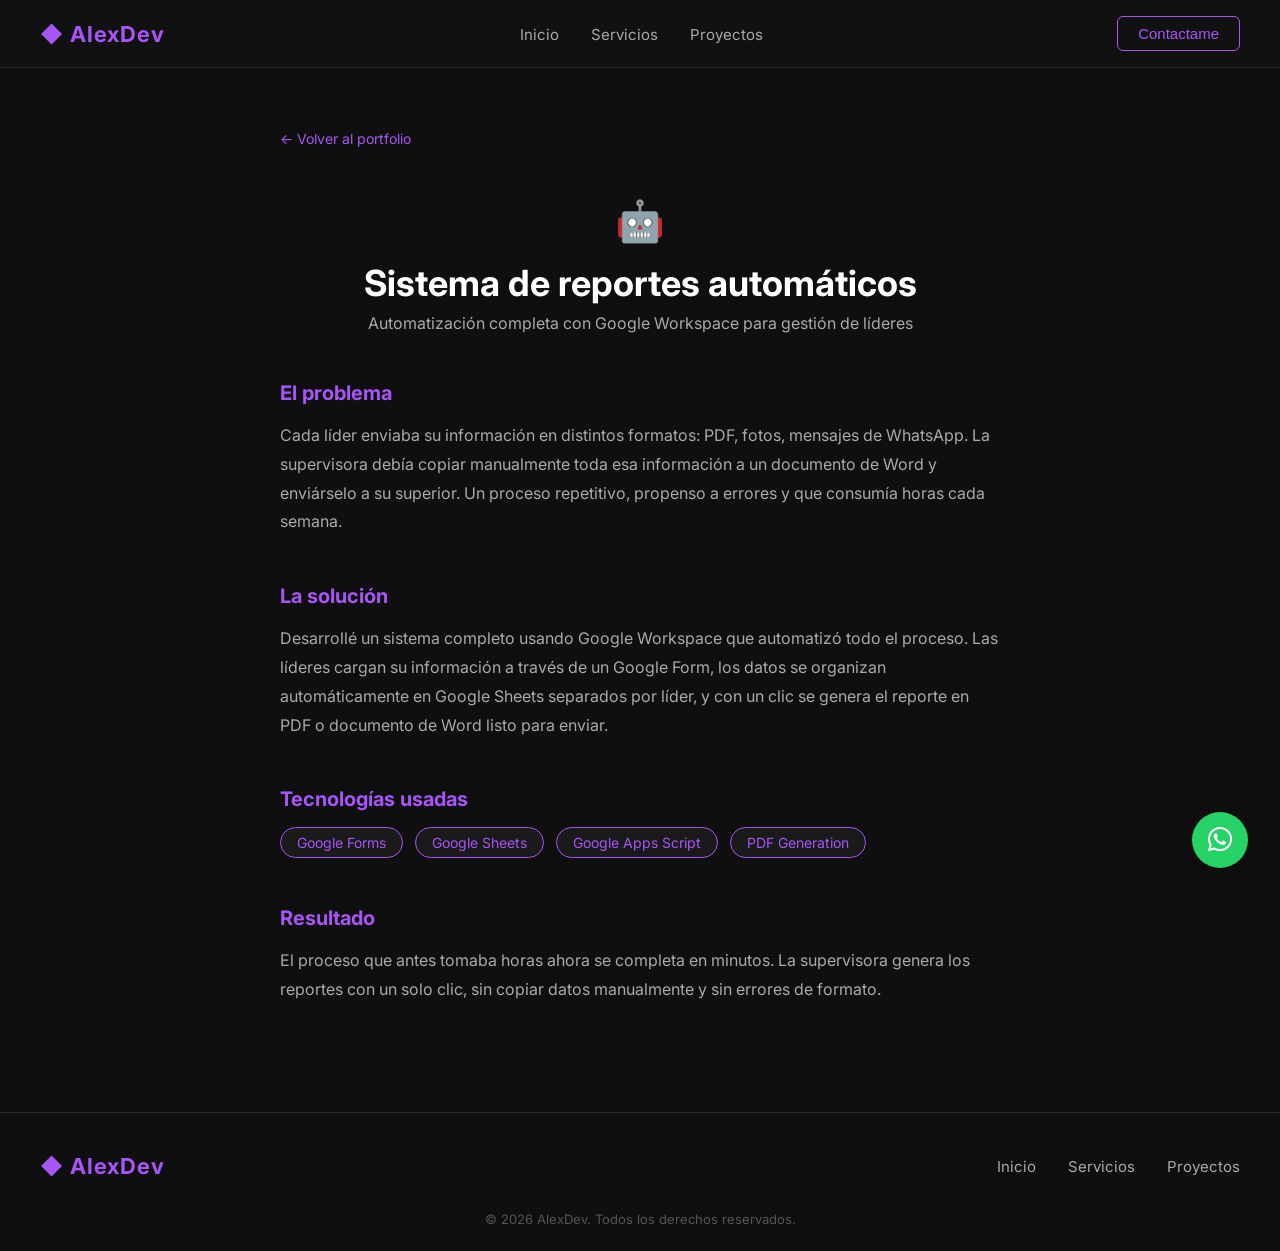
==== ProyectoReporte.html @ db44d46a "formulario funcional, pagina de proyecto y boton de whatsapp" ====
<!DOCTYPE html>
<html lang="es">
  <head>
    <meta charset="UTF-8">
    <meta name="viewport" content="width=device-width, initial-scale=1.0">
    <title>Sistema de Reportes - AlexDev</title>
    <link href="https://fonts.googleapis.com/css2?family=Inter:wght@400;600;700&display=swap" rel="stylesheet">
    <link rel="stylesheet" href="https://cdnjs.cloudflare.com/ajax/libs/font-awesome/6.5.0/css/all.min.css">
    <link rel="stylesheet" href="estilo.css">
  </head>
  <body>

    <nav class="navbar">
      <div class="logo">◆ AlexDev</div>
      <ul class="menu">
        <li><a href="index.html#inicio">Inicio</a></li>
        <li><a href="index.html#servicios">Servicios</a></li>
        <li><a href="index.html#proyectos">Proyectos</a></li>
      </ul>
      <button class="btn-contactar" onclick="location.href='index.html#contacto'">Contactame</button>
    </nav>

    <main class="detalle">

      <a href="index.html#proyectos" class="volver">← Volver al portfolio</a>

      <div class="detalle-header">
        <div class="card-icono">🤖</div>
        <h1>Sistema de reportes automáticos</h1>
        <p>Automatización completa con Google Workspace para gestión de líderes</p>
      </div>

      <div class="detalle-seccion">
        <h2>El problema</h2>
        <p>Cada líder enviaba su información en distintos formatos: PDF, fotos, mensajes de WhatsApp. La supervisora debía copiar manualmente toda esa información a un documento de Word y enviárselo a su superior. Un proceso repetitivo, propenso a errores y que consumía horas cada semana.</p>
      </div>

      <div class="detalle-seccion">
        <h2>La solución</h2>
        <p>Desarrollé un sistema completo usando Google Workspace que automatizó todo el proceso. Las líderes cargan su información a través de un Google Form, los datos se organizan automáticamente en Google Sheets separados por líder, y con un clic se genera el reporte en PDF o documento de Word listo para enviar.</p>
      </div>

      <div class="detalle-seccion">
        <h2>Tecnologías usadas</h2>
        <div class="tags">
          <span class="tag">Google Forms</span>
          <span class="tag">Google Sheets</span>
          <span class="tag">Google Apps Script</span>
          <span class="tag">PDF Generation</span>
        </div>
      </div>

      <div class="detalle-seccion">
        <h2>Resultado</h2>
        <p>El proceso que antes tomaba horas ahora se completa en minutos. La supervisora genera los reportes con un solo clic, sin copiar datos manualmente y sin errores de formato.</p>
      </div>

    </main>

    <footer class="footer">
      <div class="footer-top">
        <div class="logo">◆ AlexDev</div>
        <ul class="menu">
          <li><a href="index.html#inicio">Inicio</a></li>
          <li><a href="index.html#servicios">Servicios</a></li>
          <li><a href="index.html#proyectos">Proyectos</a></li>
        </ul>
      </div>
      <p class="footer-copy">© 2026 AlexDev. Todos los derechos reservados.</p>
    </footer>

    <a href="https://wa.me/541151580293" class="whatsapp-flotante" target="_blank">
      <i class="fa-brands fa-whatsapp"></i>
    </a>

  </body>
</html>
---- estilo.css ----
* {
  margin: 0;
  padding: 0;
  box-sizing: border-box;
}

body {
  font-family: 'Inter', sans-serif;
  background-color: #0f0f0f;
}

.navbar {
  display: flex;
  justify-content: space-between;
  align-items: center;
  background-color: #111;
  padding: 16px 40px;
  border-bottom: 1px solid #2a2a2a;
}

.logo {
  color: #a855f7;
  font-size: 22px;
  font-weight: bold;
  letter-spacing: 1px;
}

.menu {
  display: flex;
  list-style: none;
  gap: 32px;
}

.menu a {
  color: #aaa;
  text-decoration: none;
  font-size: 15px;
  transition: color 0.3s;
}

.menu a:hover {
  color: white;
}

.btn-contactar {
  background-color: transparent;
  color: #a855f7;
  border: 1px solid #a855f7;
  padding: 8px 20px;
  border-radius: 6px;
  font-size: 15px;
  cursor: pointer;
  transition: all 0.3s;
}

.btn-contactar:hover {
  background-color: #a855f7;
  color: white;
}
.hero {
  display: flex;
  flex-direction: column;
  align-items: center;
  justify-content: center;
  text-align: center;
  padding: 120px 40px;
  gap: 24px;
}

.hero-titulo {
  color: white;
  font-size: 52px;
  font-weight: bold;
  line-height: 1.2;
  max-width: 700px;
}

.hero-subtitulo {
  color: #aaa;
  font-size: 18px;
  max-width: 500px;
  line-height: 1.6;
}

.btn-hero {
  background-color: #aa57f8;
  color: white;
  border: none;
  padding: 14px 32px;
  border-radius: 8px;
  font-size: 16px;
  cursor: pointer;
  transition: background-color 0.3s;
}

.btn-hero:hover {
  background-color: #9333ea;
}
.servicios {
  padding: 80px 40px;
  text-align: center;
}

.servicios-titulo {
  color: white;
  font-size: 36px;
  margin-bottom: 48px;
}

.cards {
  display: flex;
  justify-content: center;
  gap: 24px;
}

.card {
  background-color: #1a1a1a;
  border: 1px solid #2a2a2a;
  border-radius: 12px;
  padding: 32px 24px;
  max-width: 280px;
  transition: border-color 0.3s;
}

.card:hover {
  border-color: #a855f7;
}

.card-icono {
  font-size: 40px;
  margin-bottom: 16px;
}

.card h3 {
  color: white;
  font-size: 20px;
  margin-bottom: 12px;
}

.card p {
  color: #aaa;
  font-size: 15px;
  line-height: 1.6;
}
.footer {
  border-top: 1px solid #2a2a2a;
  padding: 40px 40px 24px 40px;
}

.footer-top {
  display: flex;
  justify-content: space-between;
  align-items: center;
  margin-bottom: 32px;
}

.footer-copy {
  color: #555;
  font-size: 13px;
  text-align: center;
}
.contacto {
  padding: 80px 40px;
  text-align: center;
}

.contacto-titulo {
  color: white;
  font-size: 36px;
  margin-bottom: 48px;
}

.formulario {
  display: flex;
  flex-direction: column;
  align-items: center;
  gap: 16px;
}

.input {
  width: 100%;
  max-width: 500px;
  background-color: #1a1a1a;
  border: 1px solid #2a2a2a;
  border-radius: 8px;
  padding: 14px 16px;
  color: white;
  font-size: 15px;
  outline: none;
  transition: border-color 0.3s;
}

.input:focus {
  border-color: #a855f7;
}

.textarea {
  height: 140px;
  resize: none;
}
.proyectos {
  padding: 80px 40px;
  text-align: center;
}

.proyectos-titulo {
  color: white;
  font-size: 36px;
  margin-bottom: 48px;
}

.card-link {
  display: inline-block;
  margin-top: 16px;
  color: #a855f7;
  text-decoration: none;
  font-size: 14px;
  transition: color 0.3s;
}

.card-link:hover {
  color: white;
}
@media (max-width: 768px) {

  .navbar {
    flex-direction: column;
    gap: 16px;
  }

  .menu {
    gap: 16px;
  }

  .cards {
    flex-direction: column;
    align-items: center;
  }

  .card {
    max-width: 100%;
    width: 100%;
  }

  .hero-titulo {
    font-size: 32px;
  }

  .footer-top {
    flex-direction: column;
    gap: 24px;
    text-align: center;
  }

}
.whatsapp-flotante {
  position: fixed;
  bottom: 32px;
  right: 32px;
  background-color: #25d366;
  color: white;
  font-size: 28px;
  width: 56px;
  height: 56px;
  border-radius: 50%;
  display: flex;
  align-items: center;
  justify-content: center;
  text-decoration: none;
  box-shadow: 0 4px 12px rgba(0, 0, 0, 0.3);
  transition: transform 0.3s;
  z-index: 999;
}

.whatsapp-flotante:hover {
  transform: scale(1.1);
}
.detalle {
  max-width: 800px;
  margin: 0 auto;
  padding: 60px 40px;
}

.volver {
  color: #a855f7;
  text-decoration: none;
  font-size: 14px;
  transition: color 0.3s;
}

.volver:hover {
  color: white;
}

.detalle-header {
  text-align: center;
  margin: 48px 0;
}

.detalle-header h1 {
  color: white;
  font-size: 36px;
  margin: 16px 0 8px 0;
}

.detalle-header p {
  color: #aaa;
  font-size: 16px;
}

.detalle-seccion {
  margin-bottom: 48px;
}

.detalle-seccion h2 {
  color: #a855f7;
  font-size: 20px;
  margin-bottom: 16px;
}

.detalle-seccion p {
  color: #aaa;
  font-size: 16px;
  line-height: 1.8;
}

.tags {
  display: flex;
  flex-wrap: wrap;
  gap: 12px;
}

.tag {
  background-color: #1a1a1a;
  border: 1px solid #a855f7;
  color: #a855f7;
  padding: 6px 16px;
  border-radius: 20px;
  font-size: 14px;
}
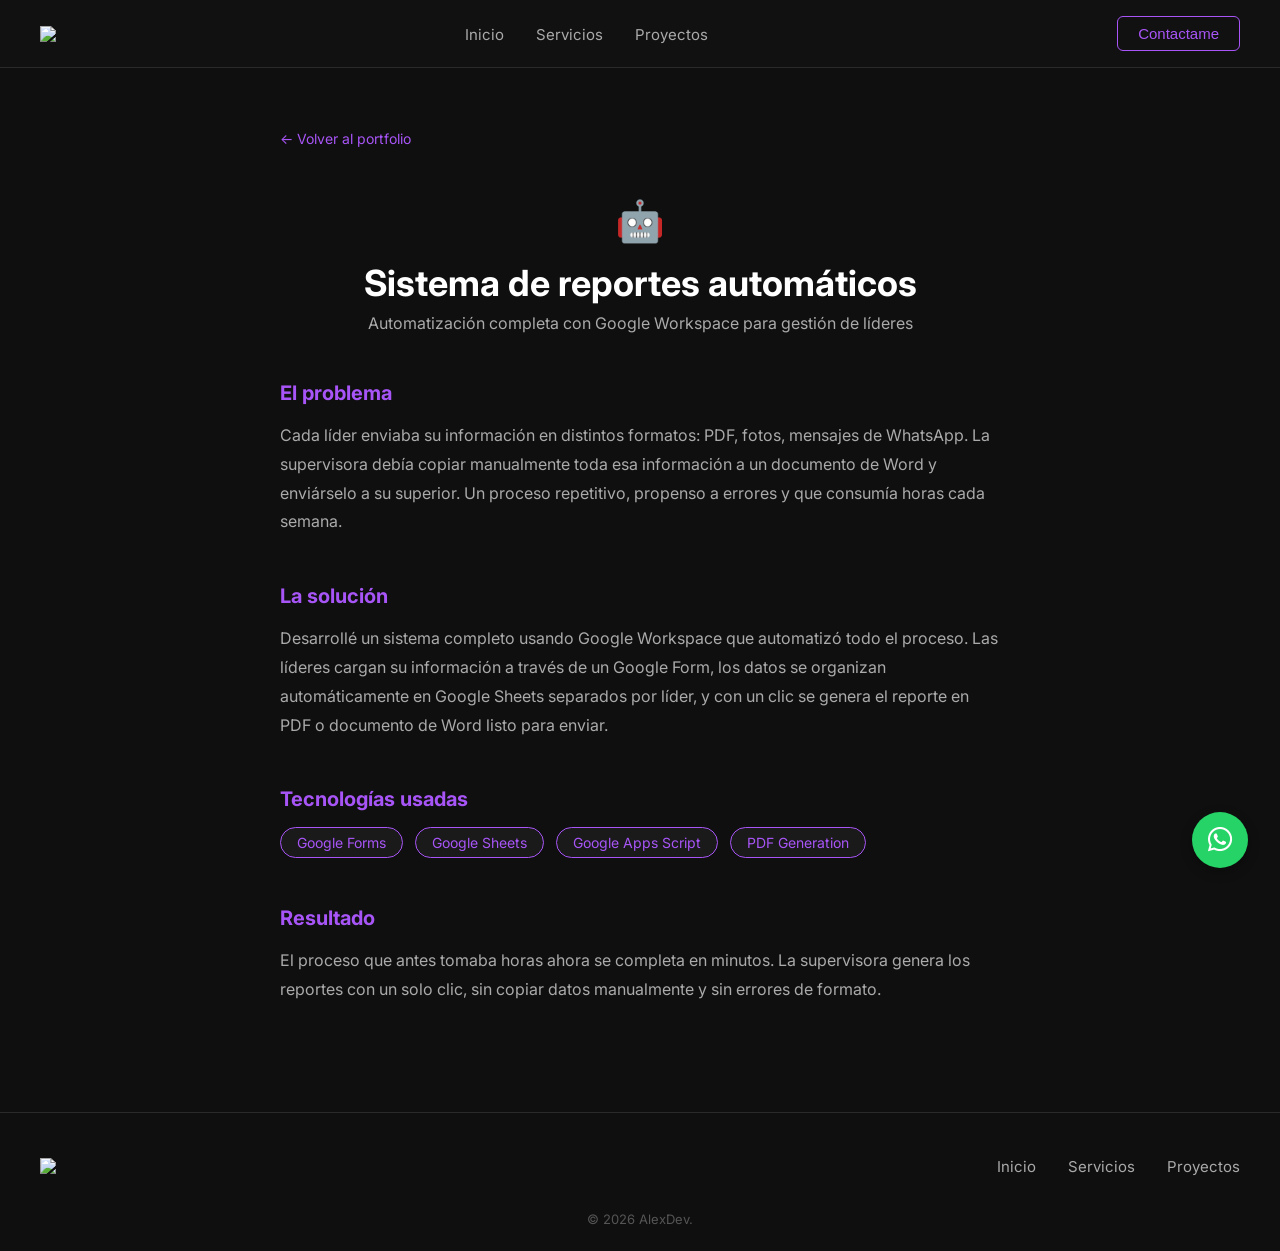
==== commit cd815d94: "seccion sobre mi y mejoras generales clear" ====
--- a/ProyectoReporte.html
+++ b/ProyectoReporte.html
@@ -11,7 +11,7 @@
   <body>
 
     <nav class="navbar">
-      <div class="logo">◆ AlexDev</div>
+      <div class="logo"><img src="https://lh3.googleusercontent.com/u/0/d/135oGGc1pxwLPt21eEREQjYxF271cIPRh"></div>
       <ul class="menu">
         <li><a href="index.html#inicio">Inicio</a></li>
         <li><a href="index.html#servicios">Servicios</a></li>
@@ -59,14 +59,14 @@
 
     <footer class="footer">
       <div class="footer-top">
-        <div class="logo">◆ AlexDev</div>
+        <div class="logo"><img src="https://lh3.googleusercontent.com/u/0/d/135oGGc1pxwLPt21eEREQjYxF271cIPRh"></div>
         <ul class="menu">
           <li><a href="index.html#inicio">Inicio</a></li>
           <li><a href="index.html#servicios">Servicios</a></li>
           <li><a href="index.html#proyectos">Proyectos</a></li>
         </ul>
       </div>
-      <p class="footer-copy">© 2026 AlexDev. Todos los derechos reservados.</p>
+      <p class="footer-copy">© 2026 AlexDev.</p>
     </footer>
 
     <a href="https://wa.me/541151580293" class="whatsapp-flotante" target="_blank">
--- a/estilo.css
+++ b/estilo.css
@@ -337,4 +337,73 @@
   padding: 6px 16px;
   border-radius: 20px;
   font-size: 14px;
+}
+.sobre-mi {
+  padding: 80px 40px;
+  text-align: center;
+}
+
+.sobre-mi-titulo {
+  color: white;
+  font-size: 36px;
+  margin-bottom: 48px;
+}
+
+.sobre-mi-contenido {
+  display: flex;
+  align-items: center;
+  gap: 48px;
+  max-width: 900px;
+  margin: 0 auto;
+  text-align: left;
+}
+
+.foto-placeholder {
+  min-width: 180px;
+  height: 180px;
+  border-radius: 50%;
+  background-color: #a855f7;
+  display: flex;
+  align-items: center;
+  justify-content: center;
+  font-size: 72px;
+  font-weight: bold;
+  color: white;
+}
+
+.sobre-mi-texto h3 {
+  color: white;
+  font-size: 24px;
+  margin-bottom: 16px;
+}
+
+.sobre-mi-texto p {
+  color: #aaa;
+  font-size: 16px;
+  line-height: 1.8;
+  margin-bottom: 16px;
+}
+
+.sobre-mi-datos {
+  display: flex;
+  flex-direction: column;
+  gap: 8px;
+  margin-top: 24px;
+}
+
+.sobre-mi-datos span {
+  color: #a855f7;
+  font-size: 14px;
+}
+
+@media (max-width: 768px) {
+  .sobre-mi-contenido {
+    flex-direction: column;
+    text-align: center;
+  }
+}
+.logo img{
+
+height: 50px;
+
 }
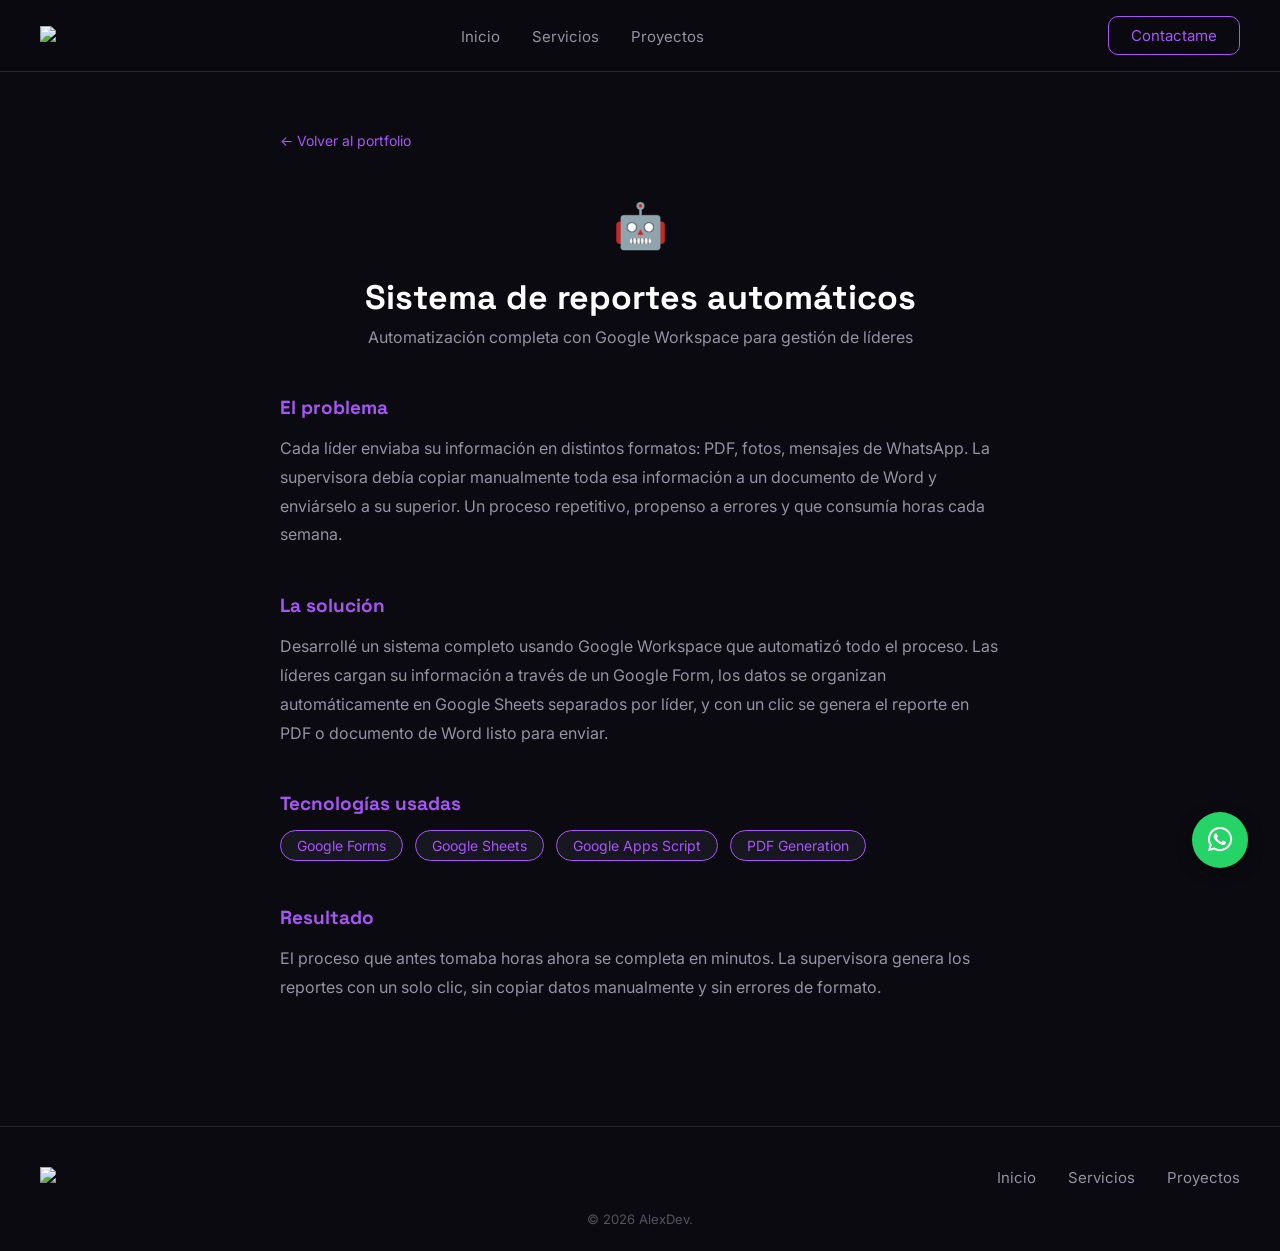
==== commit 8726e295: "agregado de pagina web voltek y mejora visual para el portfolio principal" ====
--- a/ProyectoReporte.html
+++ b/ProyectoReporte.html
@@ -4,25 +4,26 @@
     <meta charset="UTF-8">
     <meta name="viewport" content="width=device-width, initial-scale=1.0">
     <title>Sistema de Reportes - AlexDev</title>
-    <link href="https://fonts.googleapis.com/css2?family=Inter:wght@400;600;700&display=swap" rel="stylesheet">
+    <link href="https://fonts.googleapis.com/css2?family=Space+Grotesk:wght@500;600;700&family=Inter:wght@400;500;600;700&display=swap" rel="stylesheet">
     <link rel="stylesheet" href="https://cdnjs.cloudflare.com/ajax/libs/font-awesome/6.5.0/css/all.min.css">
     <link rel="stylesheet" href="estilo.css">
+    <link rel="icon" type="image/png" href="Imagenes/MiLogo.png">
   </head>
   <body>
 
     <nav class="navbar">
       <div class="logo"><img src="https://lh3.googleusercontent.com/u/0/d/135oGGc1pxwLPt21eEREQjYxF271cIPRh"></div>
       <ul class="menu">
-        <li><a href="index.html#inicio">Inicio</a></li>
-        <li><a href="index.html#servicios">Servicios</a></li>
-        <li><a href="index.html#proyectos">Proyectos</a></li>
+        <li><a href="index.html#Inicio">Inicio</a></li>
+        <li><a href="index.html#Servicios">Servicios</a></li>
+        <li><a href="index.html#Proyectos">Proyectos</a></li>
       </ul>
       <button class="btn-contactar" onclick="location.href='index.html#contacto'">Contactame</button>
     </nav>
 
     <main class="detalle">
 
-      <a href="index.html#proyectos" class="volver">← Volver al portfolio</a>
+      <a href="index.html#Proyectos" class="volver">← Volver al portfolio</a>
 
       <div class="detalle-header">
         <div class="card-icono">🤖</div>
@@ -61,17 +62,17 @@
       <div class="footer-top">
         <div class="logo"><img src="https://lh3.googleusercontent.com/u/0/d/135oGGc1pxwLPt21eEREQjYxF271cIPRh"></div>
         <ul class="menu">
-          <li><a href="index.html#inicio">Inicio</a></li>
-          <li><a href="index.html#servicios">Servicios</a></li>
-          <li><a href="index.html#proyectos">Proyectos</a></li>
+          <li><a href="index.html#Inicio">Inicio</a></li>
+          <li><a href="index.html#Servicios">Servicios</a></li>
+          <li><a href="index.html#Proyectos">Proyectos</a></li>
         </ul>
       </div>
-      <p class="footer-copy">© 2026 AlexDev.</p>
     </footer>
+    <p class="footer-copy">© 2026 AlexDev.</p>
 
     <a href="https://wa.me/541151580293" class="whatsapp-flotante" target="_blank">
       <i class="fa-brands fa-whatsapp"></i>
     </a>
 
   </body>
-</html>+</html>
--- a/estilo.css
+++ b/estilo.css
@@ -1,28 +1,66 @@
+html {
+  scroll-behavior: smooth;
+  scroll-padding-top: 90px;
+}
+
 * {
   margin: 0;
   padding: 0;
   box-sizing: border-box;
 }
 
+:root {
+  --bg: #0a0a10;
+  --bg-alt: #121218;
+  --surface: #17171f;
+  --ink: #f4f2f8;
+  --muted: #9691a3;
+  --accent: #a855f7;
+  --accent-soft: #7c3aed;
+  --line: #26262f;
+  --radius: 14px;
+  --radius-sm: 10px;
+}
+
 body {
   font-family: 'Inter', sans-serif;
-  background-color: #0f0f0f;
-}
-
+  background-color: var(--bg);
+  color: var(--ink);
+}
+
+h1, h2, h3 {
+  font-family: 'Space Grotesk', sans-serif;
+}
+
+/* BARRA DE PROGRESO DE SCROLL */
+.scroll-progreso {
+  position: fixed;
+  top: 0;
+  left: 0;
+  height: 3px;
+  width: 0%;
+  background: linear-gradient(90deg, var(--accent), var(--accent-soft));
+  z-index: 1001;
+  transition: width 0.1s linear;
+}
+
+/* NAVBAR */
 .navbar {
   display: flex;
   justify-content: space-between;
   align-items: center;
-  background-color: #111;
+  background-color: rgba(10, 10, 16, 0.85);
+  backdrop-filter: blur(10px);
   padding: 16px 40px;
-  border-bottom: 1px solid #2a2a2a;
-}
-
-.logo {
-  color: #a855f7;
-  font-size: 22px;
-  font-weight: bold;
-  letter-spacing: 1px;
+  border-bottom: 1px solid var(--line);
+  position: fixed;
+  top: 0;
+  width: 100%;
+  z-index: 999;
+}
+
+.logo img {
+  height: 44px;
 }
 
 .menu {
@@ -32,141 +70,544 @@
 }
 
 .menu a {
-  color: #aaa;
+  position: relative;
+  color: var(--muted);
   text-decoration: none;
   font-size: 15px;
   transition: color 0.3s;
 }
 
+.menu a::after {
+  content: '';
+  position: absolute;
+  left: 0;
+  bottom: -4px;
+  width: 100%;
+  height: 1px;
+  background-color: var(--accent);
+  transform: scaleX(0);
+  transform-origin: center;
+  transition: transform 0.3s ease;
+}
+
 .menu a:hover {
-  color: white;
+  color: var(--ink);
+}
+
+.menu a:hover::after {
+  transform: scaleX(1);
 }
 
 .btn-contactar {
   background-color: transparent;
-  color: #a855f7;
-  border: 1px solid #a855f7;
-  padding: 8px 20px;
-  border-radius: 6px;
+  color: var(--accent);
+  border: 1px solid var(--accent);
+  padding: 9px 22px;
+  border-radius: var(--radius-sm);
   font-size: 15px;
   cursor: pointer;
   transition: all 0.3s;
+  font-family: 'Inter', sans-serif;
 }
 
 .btn-contactar:hover {
-  background-color: #a855f7;
-  color: white;
-}
+  background-color: var(--accent);
+  color: white;
+}
+
+.btn-hamburguesa {
+  display: none;
+  flex-direction: column;
+  justify-content: center;
+  gap: 5px;
+  background: none;
+  border: none;
+  cursor: pointer;
+  width: 32px;
+  height: 32px;
+}
+
+.btn-hamburguesa span {
+  width: 100%;
+  height: 2px;
+  background-color: var(--ink);
+  transition: transform 0.3s, opacity 0.3s;
+}
+
+/* HERO */
 .hero {
+  position: relative;
   display: flex;
   flex-direction: column;
   align-items: center;
   justify-content: center;
   text-align: center;
-  padding: 120px 40px;
+  min-height: 100vh;
+  padding: 120px 40px 80px 40px;
+  gap: 20px;
+  overflow: hidden;
+}
+
+.hero-mancha {
+  position: absolute;
+  border-radius: 50%;
+  filter: blur(80px);
+  opacity: 0.25;
+  pointer-events: none;
+  z-index: 0;
+}
+
+.hero-mancha-1 {
+  width: 420px;
+  height: 420px;
+  background: var(--accent);
+  top: -10%;
+  left: -8%;
+  animation: flotar1 16s ease-in-out infinite;
+}
+
+.hero-mancha-2 {
+  width: 480px;
+  height: 480px;
+  background: var(--accent-soft);
+  bottom: -15%;
+  right: -10%;
+  animation: flotar2 20s ease-in-out infinite;
+}
+
+@keyframes flotar1 {
+  0%, 100% { transform: translate(0, 0) scale(1); }
+  50% { transform: translate(60px, 40px) scale(1.15); }
+}
+
+@keyframes flotar2 {
+  0%, 100% { transform: translate(0, 0) scale(1); }
+  50% { transform: translate(-50px, -30px) scale(1.1); }
+}
+
+.hero-eyebrow,
+.hero-titulo,
+.hero-subtitulo,
+.btn-hero {
+  position: relative;
+  z-index: 1;
+  opacity: 0;
+  transform: translateY(20px);
+  animation: apareceHero 0.8s ease forwards;
+}
+
+.hero-eyebrow { animation-delay: 0.1s; }
+.hero-titulo { animation-delay: 0.25s; }
+.hero-subtitulo { animation-delay: 0.4s; }
+.btn-hero { animation-delay: 0.55s; }
+
+@keyframes apareceHero {
+  to {
+    opacity: 1;
+    transform: translateY(0);
+  }
+}
+
+.hero-eyebrow {
+  font-family: 'Inter', sans-serif;
+  font-size: 13px;
+  letter-spacing: 2px;
+  text-transform: uppercase;
+  color: var(--accent);
+}
+
+.hero-titulo {
+  color: white;
+  font-size: 54px;
+  font-weight: 700;
+  line-height: 1.2;
+  max-width: 720px;
+}
+
+.hero-wave {
+  display: inline-block;
+  animation: saludo 2.4s ease-in-out infinite;
+  transform-origin: 70% 70%;
+}
+
+@keyframes saludo {
+  0%, 60%, 100% { transform: rotate(0deg); }
+  10% { transform: rotate(14deg); }
+  20% { transform: rotate(-8deg); }
+  30% { transform: rotate(14deg); }
+  40% { transform: rotate(-4deg); }
+}
+
+.hero-subtitulo {
+  color: var(--muted);
+  font-size: 18px;
+  max-width: 520px;
+  line-height: 1.6;
+}
+
+.btn-hero {
+  position: relative;
+  overflow: hidden;
+  background: linear-gradient(135deg, var(--accent), var(--accent-soft));
+  color: white;
+  border: none;
+  padding: 15px 34px;
+  border-radius: var(--radius-sm);
+  font-size: 16px;
+  font-weight: 500;
+  cursor: pointer;
+  transition: transform 0.25s, box-shadow 0.25s;
+  font-family: 'Inter', sans-serif;
+}
+
+.btn-hero::before {
+  content: '';
+  position: absolute;
+  top: 0;
+  left: -75%;
+  width: 50%;
+  height: 100%;
+  background: linear-gradient(120deg, transparent, rgba(255,255,255,0.35), transparent);
+  transform: skewX(-20deg);
+  transition: left 0.6s ease;
+}
+
+.btn-hero:hover::before {
+  left: 125%;
+}
+
+.btn-hero:hover {
+  transform: translateY(-2px);
+  box-shadow: 0 10px 30px rgba(168, 85, 247, 0.35);
+}
+
+/* ANIMACIÓN DE APARICIÓN AL HACER SCROLL */
+.reveal {
+  opacity: 0;
+  transform: translateY(28px);
+  transition: opacity 0.7s ease, transform 0.7s ease;
+}
+
+.reveal.visible {
+  opacity: 1;
+  transform: translateY(0);
+}
+
+/* SERVICIOS */
+.servicios {
+  padding: 90px 40px;
+  text-align: center;
+}
+
+.servicios-titulo {
+  color: white;
+  font-size: 34px;
+  margin-bottom: 48px;
+}
+
+.cards {
+  display: grid;
   gap: 24px;
-}
-
-.hero-titulo {
-  color: white;
-  font-size: 52px;
-  font-weight: bold;
-  line-height: 1.2;
-  max-width: 700px;
-}
-
-.hero-subtitulo {
-  color: #aaa;
-  font-size: 18px;
-  max-width: 500px;
-  line-height: 1.6;
-}
-
-.btn-hero {
-  background-color: #aa57f8;
-  color: white;
-  border: none;
-  padding: 14px 32px;
-  border-radius: 8px;
+  max-width: 1200px;
+  margin: 0 auto;
+}
+
+.cards-servicios .card,
+.cards-proyectos .card {
+  opacity: 0;
+  transform: translateY(24px);
+  transition: opacity 0.6s ease, transform 0.6s ease;
+}
+
+.reveal.visible .cards-servicios .card,
+.reveal.visible .cards-proyectos .card {
+  opacity: 1;
+  transform: translateY(0);
+}
+
+/* Cada card siguiente espera un poquito más para aparecer (efecto cascada) */
+.cards .card:nth-child(1) { transition-delay: 0.05s; }
+.cards .card:nth-child(2) { transition-delay: 0.15s; }
+.cards .card:nth-child(3) { transition-delay: 0.25s; }
+.cards .card:nth-child(4) { transition-delay: 0.35s; }
+.cards .card:nth-child(5) { transition-delay: 0.45s; }
+.cards .card:nth-child(6) { transition-delay: 0.55s; }
+
+.cards-servicios {
+  grid-template-columns: repeat(auto-fit, minmax(230px, 1fr));
+}
+
+.card {
+  position: relative;
+  background-color: var(--surface);
+  border: 1px solid var(--line);
+  border-radius: var(--radius);
+  padding: 32px 24px;
+  text-align: left;
+  overflow: hidden;
+  transition: border-color 0.3s, transform 0.15s ease, box-shadow 0.3s;
+  transform: perspective(600px) rotateX(0deg) rotateY(0deg);
+  will-change: transform;
+}
+
+.card::before {
+  content: '';
+  position: absolute;
+  top: 0;
+  left: 0;
+  width: 100%;
+  height: 100%;
+  background: radial-gradient(220px circle at var(--mouse-x, 50%) var(--mouse-y, 50%), rgba(168, 85, 247, 0.15), transparent 70%);
+  opacity: 0;
+  transition: opacity 0.4s ease;
+  pointer-events: none;
+}
+
+.card:hover::before {
+  opacity: 1;
+}
+
+.card:hover {
+  border-color: var(--accent);
+  box-shadow: 0 16px 40px rgba(168, 85, 247, 0.12);
+}
+
+.card > * {
+  position: relative;
+  z-index: 1;
+}
+
+.card-icono {
+  font-size: 36px;
+  margin-bottom: 16px;
+  display: inline-block;
+  transition: transform 0.35s ease;
+}
+
+.card:hover .card-icono {
+  transform: scale(1.15) rotate(-6deg);
+}
+
+.card h3 {
+  color: white;
+  font-size: 19px;
+  margin-bottom: 10px;
+}
+
+.card p {
+  color: var(--muted);
+  font-size: 14px;
+  line-height: 1.65;
+}
+
+/* SOBRE MI */
+.sobre-mi {
+  padding: 90px 40px;
+}
+
+.sobre-mi-titulo {
+  color: white;
+  font-size: 34px;
+  margin-bottom: 48px;
+  text-align: center;
+}
+
+.sobre-mi-contenido {
+  display: flex;
+  align-items: center;
+  gap: 56px;
+  max-width: 900px;
+  margin: 0 auto;
+  text-align: left;
+}
+
+.foto-placeholder {
+  min-width: 170px;
+  height: 170px;
+  border-radius: 50%;
+  background: linear-gradient(135deg, var(--accent), var(--accent-soft));
+  display: flex;
+  align-items: center;
+  justify-content: center;
+  font-size: 68px;
+  font-weight: 700;
+  color: white;
+  font-family: 'Space Grotesk', sans-serif;
+}
+
+.sobre-mi-texto p {
+  color: var(--muted);
   font-size: 16px;
-  cursor: pointer;
-  transition: background-color 0.3s;
-}
-
-.btn-hero:hover {
-  background-color: #9333ea;
-}
-.servicios {
-  padding: 80px 40px;
+  line-height: 1.8;
+  margin-bottom: 16px;
+}
+
+.sobre-mi-datos {
+  display: flex;
+  flex-direction: column;
+  gap: 8px;
+  margin-top: 24px;
+}
+
+.sobre-mi-datos span {
+  color: var(--accent);
+  font-size: 14px;
+}
+
+@media (max-width: 768px) {
+  .sobre-mi-contenido {
+    flex-direction: column;
+    text-align: center;
+  }
+}
+
+/* PROYECTOS - el grid que soluciona el problema de deformación */
+.proyectos {
+  padding: 90px 40px;
   text-align: center;
 }
 
-.servicios-titulo {
-  color: white;
-  font-size: 36px;
+.proyectos-titulo {
+  color: white;
+  font-size: 34px;
+  margin-bottom: 8px;
+}
+
+.proyectos-subtitulo {
+  color: var(--muted);
+  font-size: 15px;
   margin-bottom: 48px;
 }
 
-.cards {
-  display: flex;
-  justify-content: center;
-  gap: 24px;
-}
-
-.card {
-  background-color: #1a1a1a;
-  border: 1px solid #2a2a2a;
-  border-radius: 12px;
-  padding: 32px 24px;
-  max-width: 280px;
-  transition: border-color 0.3s;
-}
-
-.card:hover {
-  border-color: #a855f7;
-}
-
-.card-icono {
-  font-size: 40px;
-  margin-bottom: 16px;
-}
-
-.card h3 {
-  color: white;
-  font-size: 20px;
+.cards-proyectos {
+  grid-template-columns: repeat(auto-fill, minmax(270px, 1fr));
+  align-items: stretch;
+}
+
+.card-proyecto {
+  display: flex;
+  flex-direction: column;
+}
+
+.card-proyecto p {
+  flex: 1;
+}
+
+.card-link {
+  display: inline-block;
+  margin-top: 20px;
+  color: var(--accent);
+  text-decoration: none;
+  font-size: 14px;
+  font-weight: 500;
+  transition: gap 0.25s, color 0.25s;
+}
+
+.card-link:hover {
+  color: white;
+}
+
+/* PÁGINA DE DETALLE DE PROYECTO (ProyectoReporte.html) */
+.detalle {
+  max-width: 800px;
+  margin: 0 auto;
+  padding: 130px 40px 80px 40px;
+}
+
+.volver {
+  color: var(--accent);
+  text-decoration: none;
+  font-size: 14px;
+  transition: color 0.3s;
+}
+
+.volver:hover {
+  color: white;
+}
+
+.detalle-header {
+  text-align: center;
+  margin: 48px 0;
+}
+
+.detalle-header .card-icono {
+  font-size: 44px;
   margin-bottom: 12px;
 }
 
-.card p {
-  color: #aaa;
-  font-size: 15px;
-  line-height: 1.6;
-}
-.footer {
-  border-top: 1px solid #2a2a2a;
-  padding: 40px 40px 24px 40px;
-}
-
-.footer-top {
-  display: flex;
-  justify-content: space-between;
-  align-items: center;
-  margin-bottom: 32px;
-}
-
-.footer-copy {
-  color: #555;
+.detalle-header h1 {
+  color: white;
+  font-size: 34px;
+  margin: 12px 0 8px 0;
+}
+
+.detalle-header p {
+  color: var(--muted);
+  font-size: 16px;
+}
+
+.detalle-seccion {
+  margin-bottom: 44px;
+}
+
+.detalle-seccion h2 {
+  color: var(--accent);
+  font-size: 19px;
+  margin-bottom: 14px;
+}
+
+.detalle-seccion p {
+  color: var(--muted);
+  font-size: 16px;
+  line-height: 1.8;
+}
+
+.tags {
+  display: flex;
+  flex-wrap: wrap;
+  gap: 12px;
+}
+
+.tag {
+  background-color: var(--surface);
+  border: 1px solid var(--accent);
+  color: var(--accent);
+  padding: 6px 16px;
+  border-radius: 20px;
+  font-size: 14px;
+}
+
+.campo {
+  width: 100%;
+  display: flex;
+  flex-direction: column;
+  gap: 6px;
+  text-align: left;
+}
+
+.input.invalido {
+  border-color: #f16565;
+}
+
+.campo-error {
+  display: none;
+  color: #f16565;
   font-size: 13px;
+}
+
+.campo-error.visible {
+  display: block;
+}
+
+/* CONTACTO */
+.contacto {
+  padding: 90px 40px;
   text-align: center;
 }
-.contacto {
-  padding: 80px 40px;
-  text-align: center;
-}
 
 .contacto-titulo {
   color: white;
-  font-size: 36px;
+  font-size: 34px;
   margin-bottom: 48px;
 }
 
@@ -175,84 +616,56 @@
   flex-direction: column;
   align-items: center;
   gap: 16px;
+  max-width: 560px;
+  margin: 0 auto;
 }
 
 .input {
   width: 100%;
-  max-width: 500px;
-  background-color: #1a1a1a;
-  border: 1px solid #2a2a2a;
-  border-radius: 8px;
+  background-color: var(--surface);
+  border: 1px solid var(--line);
+  border-radius: var(--radius-sm);
   padding: 14px 16px;
-  color: white;
+  color: var(--ink);
   font-size: 15px;
+  font-family: 'Inter', sans-serif;
   outline: none;
   transition: border-color 0.3s;
 }
 
 .input:focus {
-  border-color: #a855f7;
+  border-color: var(--accent);
 }
 
 .textarea {
   height: 140px;
   resize: none;
 }
-.proyectos {
-  padding: 80px 40px;
+
+/* FOOTER */
+.footer {
+  border-top: 1px solid var(--line);
+  padding: 40px 40px 24px 40px;
+}
+
+.footer-top {
+  display: flex;
+  justify-content: space-between;
+  align-items: center;
+  max-width: 1200px;
+  margin: 0 auto;
+  flex-wrap: wrap;
+  gap: 16px;
+}
+
+.footer-copy {
+  color: #57515f;
+  font-size: 13px;
   text-align: center;
-}
-
-.proyectos-titulo {
-  color: white;
-  font-size: 36px;
-  margin-bottom: 48px;
-}
-
-.card-link {
-  display: inline-block;
-  margin-top: 16px;
-  color: #a855f7;
-  text-decoration: none;
-  font-size: 14px;
-  transition: color 0.3s;
-}
-
-.card-link:hover {
-  color: white;
-}
-@media (max-width: 768px) {
-
-  .navbar {
-    flex-direction: column;
-    gap: 16px;
-  }
-
-  .menu {
-    gap: 16px;
-  }
-
-  .cards {
-    flex-direction: column;
-    align-items: center;
-  }
-
-  .card {
-    max-width: 100%;
-    width: 100%;
-  }
-
-  .hero-titulo {
-    font-size: 32px;
-  }
-
-  .footer-top {
-    flex-direction: column;
-    gap: 24px;
-    text-align: center;
-  }
-
-}
+  padding-bottom: 24px;
+}
+
+/* WHATSAPP FLOTANTE */
 .whatsapp-flotante {
   position: fixed;
   bottom: 32px;
@@ -267,7 +680,7 @@
   align-items: center;
   justify-content: center;
   text-decoration: none;
-  box-shadow: 0 4px 12px rgba(0, 0, 0, 0.3);
+  box-shadow: 0 4px 16px rgba(0, 0, 0, 0.4);
   transition: transform 0.3s;
   z-index: 999;
 }
@@ -275,135 +688,95 @@
 .whatsapp-flotante:hover {
   transform: scale(1.1);
 }
-.detalle {
-  max-width: 800px;
-  margin: 0 auto;
-  padding: 60px 40px;
-}
-
-.volver {
-  color: #a855f7;
-  text-decoration: none;
-  font-size: 14px;
-  transition: color 0.3s;
-}
-
-.volver:hover {
-  color: white;
-}
-
-.detalle-header {
-  text-align: center;
-  margin: 48px 0;
-}
-
-.detalle-header h1 {
-  color: white;
-  font-size: 36px;
-  margin: 16px 0 8px 0;
-}
-
-.detalle-header p {
-  color: #aaa;
-  font-size: 16px;
-}
-
-.detalle-seccion {
-  margin-bottom: 48px;
-}
-
-.detalle-seccion h2 {
-  color: #a855f7;
-  font-size: 20px;
-  margin-bottom: 16px;
-}
-
-.detalle-seccion p {
-  color: #aaa;
-  font-size: 16px;
-  line-height: 1.8;
-}
-
-.tags {
-  display: flex;
-  flex-wrap: wrap;
-  gap: 12px;
-}
-
-.tag {
-  background-color: #1a1a1a;
-  border: 1px solid #a855f7;
-  color: #a855f7;
-  padding: 6px 16px;
-  border-radius: 20px;
-  font-size: 14px;
-}
-.sobre-mi {
-  padding: 80px 40px;
-  text-align: center;
-}
-
-.sobre-mi-titulo {
-  color: white;
-  font-size: 36px;
-  margin-bottom: 48px;
-}
-
-.sobre-mi-contenido {
-  display: flex;
-  align-items: center;
-  gap: 48px;
-  max-width: 900px;
-  margin: 0 auto;
-  text-align: left;
-}
-
-.foto-placeholder {
-  min-width: 180px;
-  height: 180px;
-  border-radius: 50%;
-  background-color: #a855f7;
+
+/* MODAL */
+.modal-overlay {
+  position: fixed;
+  top: 0;
+  left: 0;
+  width: 100%;
+  height: 100%;
+  background-color: rgba(0, 0, 0, 0.7);
   display: flex;
   align-items: center;
   justify-content: center;
-  font-size: 72px;
-  font-weight: bold;
-  color: white;
-}
-
-.sobre-mi-texto h3 {
+  z-index: 1000;
+  opacity: 0;
+  pointer-events: none;
+  transition: opacity 0.3s;
+}
+
+.modal-overlay.activo {
+  opacity: 1;
+  pointer-events: all;
+}
+
+.modal {
+  background-color: var(--surface);
+  border: 1px solid var(--line);
+  border-radius: var(--radius);
+  padding: 48px;
+  text-align: center;
+  max-width: 400px;
+  width: 90%;
+}
+
+.modal-icono {
+  font-size: 48px;
+  margin-bottom: 16px;
+}
+
+.modal h3 {
   color: white;
   font-size: 24px;
-  margin-bottom: 16px;
-}
-
-.sobre-mi-texto p {
-  color: #aaa;
+  margin-bottom: 12px;
+}
+
+.modal p {
+  color: var(--muted);
   font-size: 16px;
-  line-height: 1.8;
-  margin-bottom: 16px;
-}
-
-.sobre-mi-datos {
-  display: flex;
-  flex-direction: column;
-  gap: 8px;
-  margin-top: 24px;
-}
-
-.sobre-mi-datos span {
-  color: #a855f7;
-  font-size: 14px;
-}
-
-@media (max-width: 768px) {
-  .sobre-mi-contenido {
+  margin-bottom: 24px;
+  line-height: 1.6;
+}
+
+/* RESPONSIVE */
+@media (max-width: 900px) {
+  .menu {
+    display: none;
+    position: absolute;
+    top: 100%;
+    left: 0;
+    width: 100%;
+    background-color: var(--bg-alt);
     flex-direction: column;
-    text-align: center;
-  }
-}
-.logo img{
-
-height: 50px;
-
-}+    padding: 24px 40px;
+    gap: 20px;
+    border-bottom: 1px solid var(--line);
+  }
+
+  .menu.abierto {
+    display: flex;
+  }
+
+  .btn-contactar {
+    display: none;
+  }
+
+  .btn-hamburguesa {
+    display: flex;
+  }
+
+  .hero-titulo {
+    font-size: 36px;
+  }
+}
+
+@media (max-width: 480px) {
+  .navbar {
+    padding: 14px 20px;
+  }
+  .hero, .servicios, .sobre-mi, .proyectos, .contacto {
+    padding-left: 20px;
+    padding-right: 20px;
+  }
+}
